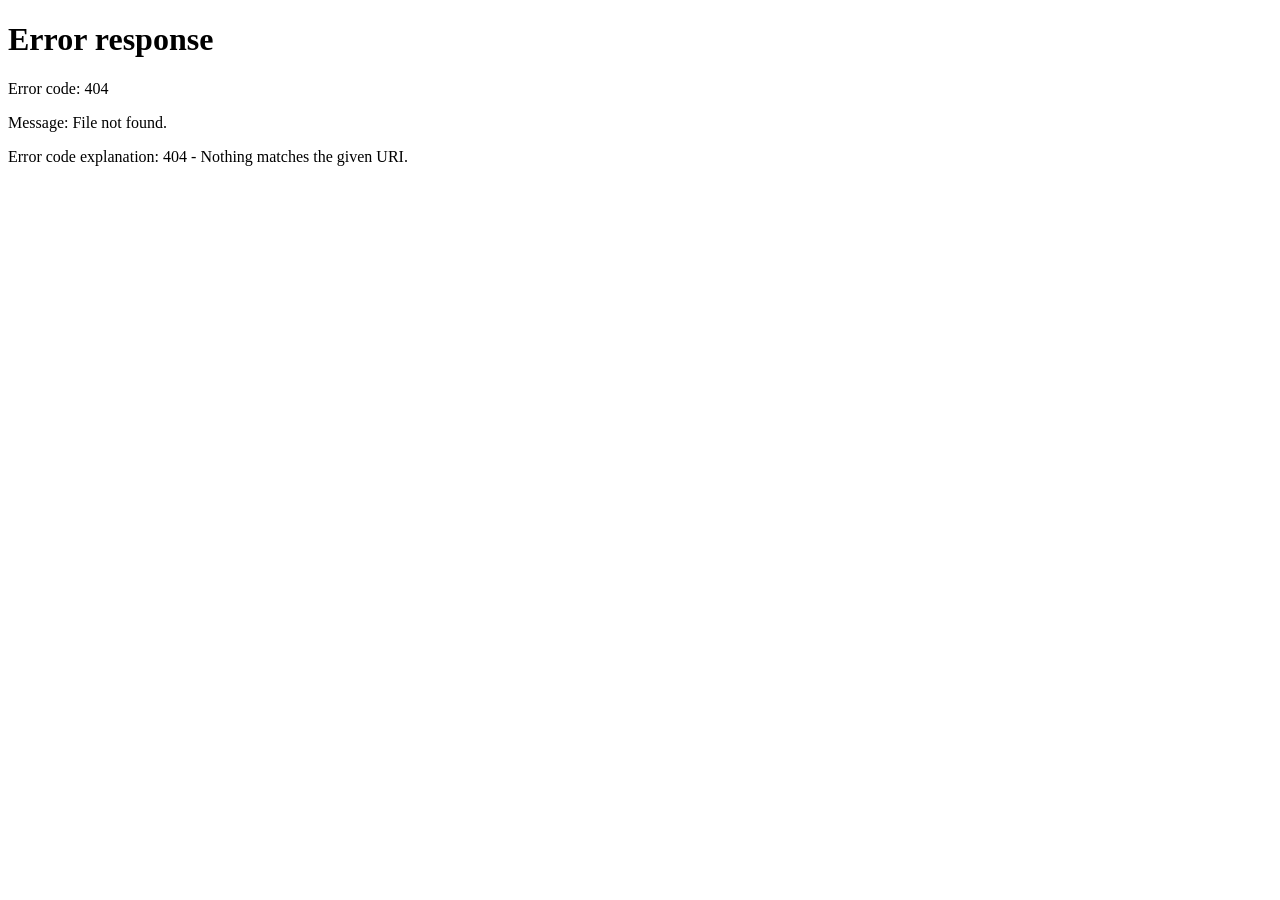
==== luyentap.html @ 11965179 "Create luyentap.html" ====
<!DOCTYPE html>
<html lang="en">
<head>
  <meta charset="UTF-8">
  <meta name="viewport" content="width=device-width, initial-scale=1.0">
  <title>Practice Quiz - VocabMaster</title>
  
  <!-- Google Fonts & Font Awesome Icons -->
  <link rel="preconnect" href="https://fonts.googleapis.com">
  <link rel="preconnect" href="https://fonts.gstatic.com" crossorigin>
  <link href="https://fonts.googleapis.com/css2?family=Plus+Jakarta+Sans:wght@400;500;600;700&display=swap" rel="stylesheet">
  <link rel="stylesheet" href="https://cdnjs.cloudflare.com/ajax/libs/font-awesome/6.4.0/css/all.min.css">

  <!-- Authentication & Session Check (Runs immediately before rendering) -->
  <script>
    (function checkAuth() {
      const SESSION_TIMEOUT_MS = 30 * 60 * 1000; // 30 minutes
      const sessionRaw = localStorage.getItem('userSession');

      if (!sessionRaw) {
        window.location.href = 'index.html';
        return;
      }

      try {
        const session = JSON.parse(sessionRaw);
        const isExpired = (Date.now() - session.loginTime) > SESSION_TIMEOUT_MS;

        if (!session.isLoggedIn || isExpired) {
          localStorage.removeItem('userSession');
          window.location.href = 'index.html';
        }
      } catch (e) {
        localStorage.removeItem('userSession');
        window.location.href = 'index.html';
      }
    })();
  </script>

  <style>
    /* ==========================================
       1. COLOR VARIABLES & GENERAL RESET
       ========================================== */
    :root {
      --primary-color: #C0392B;       /* Maple Red / Crimson */
      --primary-hover: #A93226;       /* Darker Crimson */
      --bg-light: #F9EBEA;            /* Soft Maple Light Red */
      --card-bg: #FFFFFF;
      --text-dark: #2C3E50;
      --text-muted: #7F8C8D;
      --correct-color: #27AE60;
      --correct-bg: #EAFAF1;
      --correct-border: #2ECC71;
      --wrong-color: #C0392B;
      --wrong-bg: #FDEDEC;
      --wrong-border: #E74C3C;
      --border-color: #EAEDED;
      --shadow-sm: 0 2px 8px rgba(0, 0, 0, 0.05);
      --shadow-md: 0 8px 24px rgba(192, 57, 43, 0.12);
      --transition: all 0.25s ease-in-out;
      --border-radius: 16px;
    }

    * {
      margin: 0;
      padding: 0;
      box-sizing: border-box;
      font-family: 'Plus Jakarta Sans', sans-serif;
    }

    body {
      background-color: var(--bg-light);
      color: var(--text-dark);
      min-height: 100vh;
      display: flex;
      flex-direction: column;
    }

    /* ==========================================
       2. NAVIGATION BAR
       ========================================== */
    .navbar {
      background-color: var(--card-bg);
      border-bottom: 2px solid var(--primary-color);
      box-shadow: var(--shadow-sm);
      position: sticky;
      top: 0;
      z-index: 1000;
      padding: 0 2rem;
    }

    .nav-container {
      max-width: 1200px;
      margin: 0 auto;
      height: 70px;
      display: flex;
      justify-content: space-between;
      align-items: center;
    }

    .brand-logo {
      display: flex;
      align-items: center;
      gap: 10px;
      font-size: 1.4rem;
      font-weight: 700;
      color: var(--primary-color);
      text-decoration: none;
    }

    .nav-links {
      display: flex;
      align-items: center;
      gap: 20px;
      list-style: none;
    }

    .nav-item a {
      text-decoration: none;
      color: var(--text-dark);
      font-weight: 600;
      font-size: 0.95rem;
      padding: 8px 14px;
      border-radius: 8px;
      transition: var(--transition);
      display: flex;
      align-items: center;
      gap: 8px;
    }

    .nav-item a:hover,
    .nav-item a.active {
      color: var(--primary-color);
      background-color: #FDEDEC;
    }

    .btn-logout {
      background-color: var(--primary-color);
      color: white !important;
      border: none;
      cursor: pointer;
    }

    .btn-logout:hover {
      background-color: var(--primary-hover) !important;
    }

    /* ==========================================
       3. MAIN CONTAINER & STATE VIEWS
       ========================================== */
    .main-container {
      max-width: 800px;
      margin: 30px auto;
      padding: 0 20px;
      width: 100%;
      flex: 1;
      display: flex;
      flex-direction: column;
      justify-content: center;
    }

    .view-card {
      background: var(--card-bg);
      border-radius: var(--border-radius);
      box-shadow: var(--shadow-md);
      padding: 30px 35px;
      border: 1px solid var(--border-color);
    }

    .hidden {
      display: none !important;
    }

    /* General Button Styling */
    .btn {
      padding: 12px 24px;
      border-radius: 10px;
      font-weight: 600;
      font-size: 0.95rem;
      border: none;
      cursor: pointer;
      display: inline-flex;
      align-items: center;
      justify-content: center;
      gap: 8px;
      transition: var(--transition);
      text-decoration: none;
    }

    .btn-primary {
      background-color: var(--primary-color);
      color: white;
      box-shadow: 0 4px 12px rgba(192, 57, 43, 0.25);
    }

    .btn-primary:hover {
      background-color: var(--primary-hover);
      transform: translateY(-2px);
    }

    .btn-secondary {
      background-color: #F2F4F4;
      color: var(--text-dark);
    }

    .btn-secondary:hover {
      background-color: #E5E7E9;
    }

    /* ==========================================
       4. EMPTY STATE VIEW
       ========================================== */
    .empty-state {
      text-align: center;
      padding: 40px 20px;
    }

    .empty-state i {
      font-size: 4rem;
      color: var(--primary-color);
      margin-bottom: 20px;
      opacity: 0.8;
    }

    .empty-state h2 {
      font-size: 1.6rem;
      margin-bottom: 12px;
      color: var(--text-dark);
    }

    .empty-state p {
      color: var(--text-muted);
      margin-bottom: 25px;
      font-size: 1rem;
      line-height: 1.5;
    }

    /* ==========================================
       5. QUIZ VIEW (PROGRESS & QUESTION CARD)
       ========================================== */
    .quiz-header {
      margin-bottom: 25px;
    }

    .stats-bar {
      display: flex;
      justify-content: space-between;
      align-items: center;
      font-weight: 700;
      font-size: 0.95rem;
      margin-bottom: 12px;
    }

    .progress-info {
      color: var(--text-dark);
    }

    .score-info {
      display: flex;
      gap: 15px;
    }

    .score-correct { color: var(--correct-color); }
    .score-wrong { color: var(--wrong-color); }

    .progress-container {
      width: 100%;
      height: 10px;
      background-color: #F2F4F4;
      border-radius: 20px;
      overflow: hidden;
    }

    .progress-bar {
      height: 100%;
      width: 0%;
      background-color: var(--primary-color);
      transition: width 0.3s ease;
      border-radius: 20px;
    }

    .question-card {
      text-align: center;
      padding: 25px 0 15px;
    }

    .word-label {
      font-size: 0.85rem;
      font-weight: 700;
      text-transform: uppercase;
      letter-spacing: 1px;
      color: var(--text-muted);
      margin-bottom: 8px;
    }

    .question-word {
      font-size: 2.4rem;
      font-weight: 700;
      color: var(--primary-color);
      margin-bottom: 30px;
      word-break: break-word;
    }

    /* Answers Grid */
    .answers-grid {
      display: grid;
      grid-template-columns: repeat(2, 1fr);
      gap: 15px;
      margin-bottom: 25px;
    }

    .answer-btn {
      padding: 16px 20px;
      background-color: #FAFAFA;
      border: 2px solid #E5E7E9;
      border-radius: 12px;
      font-size: 1rem;
      font-weight: 600;
      color: var(--text-dark);
      cursor: pointer;
      text-align: left;
      transition: var(--transition);
      display: flex;
      align-items: center;
      gap: 12px;
    }

    .answer-btn .prefix {
      display: inline-flex;
      align-items: center;
      justify-content: center;
      width: 28px;
      height: 28px;
      border-radius: 6px;
      background-color: #E5E7E9;
      font-size: 0.85rem;
      color: var(--text-dark);
      flex-shrink: 0;
    }

    .answer-btn:hover:not(:disabled) {
      border-color: var(--primary-color);
      background-color: #FDEDEC;
    }

    .answer-btn:hover:not(:disabled) .prefix {
      background-color: var(--primary-color);
      color: white;
    }

    /* Answer States */
    .answer-btn.correct {
      background-color: var(--correct-bg) !important;
      border-color: var(--correct-border) !important;
      color: var(--correct-color) !important;
    }

    .answer-btn.correct .prefix {
      background-color: var(--correct-color) !important;
      color: white !important;
    }

    .answer-btn.wrong {
      background-color: var(--wrong-bg) !important;
      border-color: var(--wrong-border) !important;
      color: var(--wrong-color) !important;
    }

    .answer-btn.wrong .prefix {
      background-color: var(--wrong-color) !important;
      color: white !important;
    }

    /* Feedback Banner & Footer */
    .quiz-footer {
      display: flex;
      justify-content: space-between;
      align-items: center;
      min-height: 50px;
      border-top: 1px solid var(--border-color);
      padding-top: 20px;
    }

    .feedback-msg {
      font-weight: 600;
      font-size: 0.95rem;
      display: flex;
      align-items: center;
      gap: 8px;
    }

    .feedback-msg.correct-text { color: var(--correct-color); }
    .feedback-msg.wrong-text { color: var(--wrong-color); }

    /* ==========================================
       6. RESULT VIEW
       ========================================== */
    .result-view {
      text-align: center;
    }

    .result-header {
      margin-bottom: 30px;
    }

    .result-header i {
      font-size: 3.5rem;
      color: var(--primary-color);
      margin-bottom: 12px;
    }

    .result-header h2 {
      font-size: 1.8rem;
      color: var(--text-dark);
      margin-bottom: 6px;
    }

    /* Stats Grid */
    .result-stats-grid {
      display: grid;
      grid-template-columns: repeat(3, 1fr);
      gap: 15px;
      margin-bottom: 30px;
    }

    .stat-card {
      background-color: #FAFAFA;
      border: 1px solid var(--border-color);
      padding: 18px 10px;
      border-radius: 12px;
    }

    .stat-card .value {
      font-size: 1.8rem;
      font-weight: 700;
      margin-bottom: 4px;
    }

    .stat-card .label {
      font-size: 0.8rem;
      color: var(--text-muted);
      text-transform: uppercase;
      font-weight: 600;
    }

    .stat-accuracy { color: var(--primary-color); }
    .stat-correct { color: var(--correct-color); }
    .stat-wrong { color: var(--wrong-color); }

    /* Review List */
    .review-section {
      text-align: left;
      margin-bottom: 30px;
    }

    .review-section h3 {
      font-size: 1.1rem;
      margin-bottom: 15px;
      color: var(--text-dark);
      display: flex;
      align-items: center;
      gap: 8px;
    }

    .review-list {
      list-style: none;
      max-height: 220px;
      overflow-y: auto;
      border: 1px solid var(--border-color);
      border-radius: 10px;
    }

    .review-item {
      padding: 12px 16px;
      border-bottom: 1px solid var(--border-color);
      display: flex;
      justify-content: space-between;
      align-items: center;
      font-size: 0.95rem;
    }

    .review-item:last-child {
      border-bottom: none;
    }

    .review-item .word {
      font-weight: 700;
      color: var(--primary-color);
    }

    .review-item .meaning {
      color: var(--text-muted);
    }

    .result-actions {
      display: flex;
      gap: 15px;
      justify-content: center;
    }

    .result-actions .btn {
      flex: 1;
    }

    /* ==========================================
       7. FOOTER & RESPONSIVE
       ========================================== */
    .footer {
      text-align: center;
      padding: 20px;
      color: var(--text-muted);
      font-size: 0.85rem;
      margin-top: auto;
    }

    @media (max-width: 600px) {
      .navbar { padding: 0 1rem; }
      .nav-links span { display: none; }
      .view-card { padding: 25px 20px; }
      .answers-grid { grid-template-columns: 1fr; }
      .result-stats-grid { grid-template-columns: 1fr; }
      .result-actions { flex-direction: column; }
    }
  </style>
</head>
<body>

  <!-- NAVIGATION BAR -->
  <nav class="navbar">
    <div class="nav-container">
      <a href="trangchu.html" class="brand-logo">
        <i class="fa-solid fa-graduation-cap"></i> VocabMaster
      </a>
      <ul class="nav-links">
        <li class="nav-item">
          <a href="trangchu.html"><i class="fa-solid fa-house"></i> <span>Home</span></a>
        </li>
        <li class="nav-item">
          <a href="tuvung.html"><i class="fa-solid fa-book"></i> <span>Vocabulary</span></a>
        </li>
        <li class="nav-item">
          <a href="luyentap.html" class="active"><i class="fa-solid fa-dumbbell"></i> <span>Practice</span></a>
        </li>
        <li class="nav-item">
          <a href="#" onclick="logout()" class="btn-logout"><i class="fa-solid fa-right-from-bracket"></i> <span>Logout</span></a>
        </li>
      </ul>
    </div>
  </nav>

  <!-- MAIN CONTAINER -->
  <main class="main-container">

    <!-- VIEW 1: EMPTY STATE -->
    <div id="view-empty" class="view-card empty-state hidden">
      <i class="fa-solid fa-folder-open"></i>
      <h2>No Vocabulary Selected</h2>
      <p>No vocabulary selected for practice. Please return to the Vocabulary page and select words to practice.</p>
      <a href="tuvung.html" class="btn btn-primary">
        <i class="fa-solid fa-arrow-left"></i> Go to Vocabulary Page
      </a>
    </div>

    <!-- VIEW 2: QUIZ INTERFACE -->
    <div id="view-quiz" class="view-card hidden">
      <div class="quiz-header">
        <div class="stats-bar">
          <span class="progress-info">
            Question <span id="current-q-num">1</span>/<span id="total-q-num">10</span>
          </span>
          <div class="score-info">
            <span class="score-correct"><i class="fa-solid fa-circle-check"></i> Correct: <span id="score-correct-count">0</span></span>
            <span class="score-wrong"><i class="fa-solid fa-circle-xmark"></i> Wrong: <span id="score-wrong-count">0</span></span>
          </div>
        </div>
        <div class="progress-container">
          <div id="quiz-progress-bar" class="progress-bar"></div>
        </div>
      </div>

      <div class="question-card">
        <div class="word-label">Translate this word</div>
        <div id="question-word" class="question-word">Loading...</div>

        <div id="answers-container" class="answers-grid">
          <!-- Answer buttons injected dynamically by JS -->
        </div>
      </div>

      <div class="quiz-footer">
        <div id="feedback-msg" class="feedback-msg"></div>
        <button id="btn-next" class="btn btn-primary hidden" onclick="nextQuestion()">
          Continue <i class="fa-solid fa-arrow-right"></i>
        </button>
      </div>
    </div>

    <!-- VIEW 3: QUIZ RESULT -->
    <div id="view-result" class="view-card result-view hidden">
      <div class="result-header">
        <i class="fa-solid fa-trophy"></i>
        <h2>Practice Completed!</h2>
        <p style="color: var(--text-muted);">Great job on completing your vocabulary session.</p>
      </div>

      <div class="result-stats-grid">
        <div class="stat-card">
          <div id="res-accuracy" class="value stat-accuracy">0%</div>
          <div class="label">Accuracy</div>
        </div>
        <div class="stat-card">
          <div id="res-correct" class="value stat-correct">0</div>
          <div class="label">Correct</div>
        </div>
        <div class="stat-card">
          <div id="res-wrong" class="value stat-wrong">0</div>
          <div class="label">Incorrect</div>
        </div>
      </div>

      <!-- Incorrect Words Review Section -->
      <div id="review-section" class="review-section hidden">
        <h3><i class="fa-solid fa-circle-exclamation" style="color: var(--primary-color);"></i> Words to Review</h3>
        <ul id="review-list" class="review-list">
          <!-- Injected dynamically -->
        </ul>
      </div>

      <div class="result-actions">
        <button class="btn btn-secondary" onclick="restartQuiz()">
          <i class="fa-solid fa-rotate-right"></i> Retry This Set
        </button>
        <a href="tuvung.html" class="btn btn-primary">
          <i class="fa-solid fa-list-check"></i> Select Other Words
        </a>
      </div>
    </div>

  </main>

  <!-- FOOTER -->
  <footer class="footer">
    &copy; 2026 VocabMaster, T.T
  </footer>

  <!-- ==========================================
     8. JAVASCRIPT LOGIC & QUIZ ENGINE
     ========================================== -->
  <script>
    // --- FALLBACK DISTRACTOR BANK (Guarantees 4 options if user selects < 4 words) ---
    const FALLBACK_DISTRACTORS = [
      "Thành công", "Kiên trì", "Khám phá", "Cơ hội", "Sáng tạo", 
      "Phát triển", "Thách thức", "Mục tiêu", "Động lực", "Thói quen", 
      "Tập trung", "Thành tựu", "Cải thiện", "Tri thức", "Kinh nghiệm"
    ];

    // State Variables
    let practiceWords = [];
    let currentQuestionIndex = 0;
    let correctCount = 0;
    let wrongCount = 0;
    let wrongWordsList = [];
    let isAnswered = false;
    let isInternalNavigation = false;

    // DOM Elements
    const viewEmpty = document.getElementById('view-empty');
    const viewQuiz = document.getElementById('view-quiz');
    const viewResult = document.getElementById('view-result');

    document.addEventListener('DOMContentLoaded', () => {
      initQuiz();
    });

    /**
     * Initialize Quiz: Load data from sessionStorage and setup view
     */
    function initQuiz() {
      const storedData = sessionStorage.getItem('practice_words');

      if (!storedData) {
        showView(viewEmpty);
        return;
      }

      try {
        practiceWords = JSON.parse(storedData);
        if (!Array.isArray(practiceWords) || practiceWords.length === 0) {
          showView(viewEmpty);
          return;
        }

        // Shuffle question sequence at start
        shuffleArray(practiceWords);
        
        // Reset Quiz metrics
        currentQuestionIndex = 0;
        correctCount = 0;
        wrongCount = 0;
        wrongWordsList = [];

        showView(viewQuiz);
        loadQuestion();
      } catch (e) {
        console.error("Error parsing practice words:", e);
        showView(viewEmpty);
      }
    }

    /**
     * Helper to toggle views cleanly
     */
    function showView(targetView) {
      viewEmpty.classList.add('hidden');
      viewQuiz.classList.add('hidden');
      viewResult.classList.add('hidden');

      targetView.classList.remove('hidden');
    }

    /**
     * Render current question card and generate 4 multiple-choice options
     */
    function loadQuestion() {
      isAnswered = false;
      document.getElementById('feedback-msg').innerHTML = '';
      document.getElementById('feedback-msg').className = 'feedback-msg';
      document.getElementById('btn-next').classList.add('hidden');

      const currentItem = practiceWords[currentQuestionIndex];

      // Update UI Progress Info
      const total = practiceWords.length;
      document.getElementById('current-q-num').textContent = currentQuestionIndex + 1;
      document.getElementById('total-q-num').textContent = total;
      document.getElementById('score-correct-count').textContent = correctCount;
      document.getElementById('score-wrong-count').textContent = wrongCount;

      const progressPercent = ((currentQuestionIndex) / total) * 100;
      document.getElementById('quiz-progress-bar').style.width = `${progressPercent}%`;

      // Set target word
      document.getElementById('question-word').textContent = currentItem.word;

      // --- DISTRACTOR GENERATION ALGORITHM ---
      // 1. Correct meaning
      const options = [currentItem.meaning];

      // 2. Collect other meanings from current practice dataset
      const otherMeaningsInSet = practiceWords
        .filter(item => item.meaning !== currentItem.meaning)
        .map(item => item.meaning);
      
      shuffleArray(otherMeaningsInSet);

      // Add options from current set
      for (let m of otherMeaningsInSet) {
        if (options.length < 4 && !options.includes(m)) {
          options.push(m);
        }
      }

      // 3. If options < 4, top up from FALLBACK_DISTRACTORS
      if (options.length < 4) {
        const fallbacksCopy = [...FALLBACK_DISTRACTORS];
        shuffleArray(fallbacksCopy);

        for (let f of fallbacksCopy) {
          if (options.length < 4 && !options.includes(f)) {
            options.push(f);
          }
        }
      }

      // 4. Shuffle final 4 options
      shuffleArray(options);

      // Render Answer Buttons
      const answersContainer = document.getElementById('answers-container');
      answersContainer.innerHTML = '';

      const prefixes = ['A', 'B', 'C', 'D'];
      options.forEach((optText, idx) => {
        const btn = document.createElement('button');
        btn.className = 'answer-btn';
        btn.innerHTML = `<span class="prefix">${prefixes[idx]}</span> <span class="opt-text">${escapeHtml(optText)}</span>`;
        btn.onclick = () => handleAnswerSelect(btn, optText, currentItem.meaning, currentItem);
        answersContainer.appendChild(btn);
      });
    }

    /**
     * Answer Selection & Evaluation Handler
     */
    function handleAnswerSelect(selectedBtn, selectedText, correctMeaning, currentItem) {
      if (isAnswered) return; // Prevent multiple clicks
      isAnswered = true;

      const allBtns = document.querySelectorAll('.answer-btn');
      const feedbackMsg = document.getElementById('feedback-msg');

      // Disable all options
      allBtns.forEach(btn => btn.disabled = true);

      if (selectedText === correctMeaning) {
        // CORRECT ANSWER
        correctCount++;
        selectedBtn.classList.add('correct');
        feedbackMsg.className = 'feedback-msg correct-text';
        feedbackMsg.innerHTML = `<i class="fa-solid fa-circle-check"></i> Excellent! That is correct.`;
      } else {
        // INCORRECT ANSWER
        wrongCount++;
        selectedBtn.classList.add('wrong');
        
        // Track for review
        wrongWordsList.push(currentItem);

        // Highlight correct option
        allBtns.forEach(btn => {
          const textSpan = btn.querySelector('.opt-text');
          if (textSpan && textSpan.textContent.trim() === correctMeaning) {
            btn.classList.add('correct');
          }
        });

        feedbackMsg.className = 'feedback-msg wrong-text';
        feedbackMsg.innerHTML = `<i class="fa-solid fa-circle-xmark"></i> Incorrect! Correct answer: <strong>${escapeHtml(correctMeaning)}</strong>`;
      }

      // Update counters & progress
      document.getElementById('score-correct-count').textContent = correctCount;
      document.getElementById('score-wrong-count').textContent = wrongCount;

      // Show Continue Button
      document.getElementById('btn-next').classList.remove('hidden');
    }

    /**
     * Advance to next question or complete quiz
     */
    function nextQuestion() {
      currentQuestionIndex++;
      if (currentQuestionIndex < practiceWords.length) {
        loadQuestion();
      } else {
        showResults();
      }
    }

    /**
     * Calculate final statistics and render Results View
     */
    function showResults() {
      // Set progress bar to 100%
      document.getElementById('quiz-progress-bar').style.width = '100%';

      const total = practiceWords.length;
      const accuracy = total > 0 ? Math.round((correctCount / total) * 100) : 0;

      document.getElementById('res-accuracy').textContent = `${accuracy}%`;
      document.getElementById('res-correct').textContent = correctCount;
      document.getElementById('res-wrong').textContent = wrongCount;

      // Populate Incorrect Words Review List
      const reviewSection = document.getElementById('review-section');
      const reviewList = document.getElementById('review-list');
      reviewList.innerHTML = '';

      if (wrongWordsList.length > 0) {
        wrongWordsList.forEach(item => {
          const li = document.createElement('li');
          li.className = 'review-item';
          li.innerHTML = `
            <span class="word">${escapeHtml(item.word)}</span>
            <span class="meaning">${escapeHtml(item.meaning)}</span>
          `;
          reviewList.appendChild(li);
        });
        reviewSection.classList.remove('hidden');
      } else {
        reviewSection.classList.add('hidden');
      }

      showView(viewResult);
    }

    /**
     * Restart current quiz set
     */
    function restartQuiz() {
      shuffleArray(practiceWords);
      currentQuestionIndex = 0;
      correctCount = 0;
      wrongCount = 0;
      wrongWordsList = [];

      showView(viewQuiz);
      loadQuestion();
    }

    /**
     * Utility: Fisher-Yates Array Shuffle Algorithm
     */
    function shuffleArray(array) {
      for (let i = array.length - 1; i > 0; i--) {
        const j = Math.floor(Math.random() * (i + 1));
        [array[i], array[j]] = [array[j], array[i]];
      }
    }

    /**
     * Utility: Escape HTML characters
     */
    function escapeHtml(text) {
      return text
        .replace(/&/g, "&amp;")
        .replace(/</g, "&lt;")
        .replace(/>/g, "&gt;")
        .replace(/"/g, "&quot;")
        .replace(/'/g, "&#039;");
    }

    /**
     * Logout Handler
     */
    function logout() {
      isInternalNavigation = true;
      localStorage.removeItem('userSession');
      sessionStorage.clear();
      window.location.href = 'index.html';
    }

    /**
     * Intercept internal link clicks to protect session data during internal navigation
     */
    document.addEventListener('click', (e) => {
      const anchor = e.target.closest('a');
      if (anchor && anchor.getAttribute('href') && !anchor.getAttribute('href').startsWith('#')) {
        isInternalNavigation = true;
      }
    });

    /**
     * SESSION CLEANUP: Clear practice temporary data if browser tab/app is closed
     */
    window.addEventListener('beforeunload', () => {
      if (!isInternalNavigation) {
        sessionStorage.removeItem('practice_words');
      }
    });
  </script>
</body>
</html>
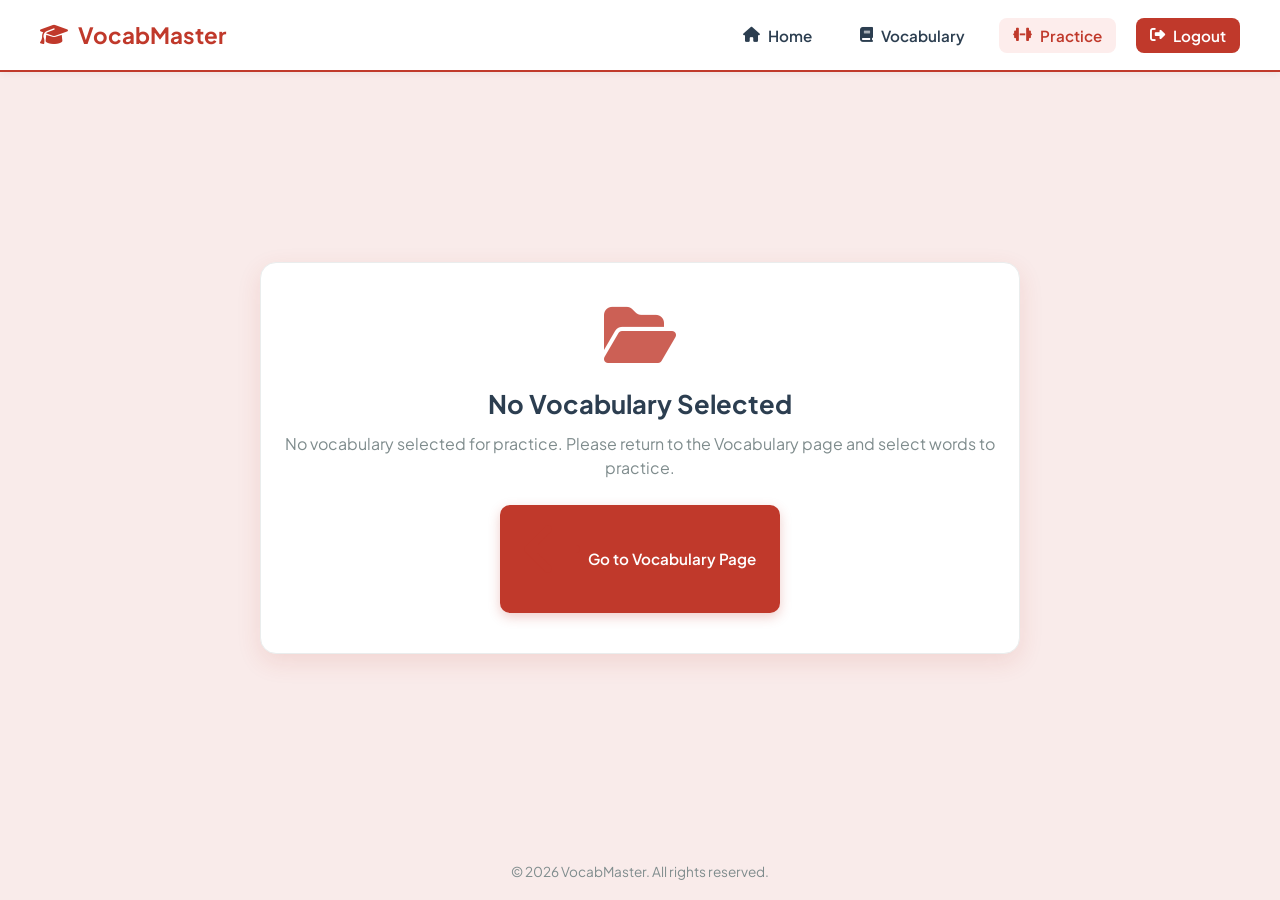
==== commit f34f4a57: "Update luyentap.html" ====
--- a/luyentap.html
+++ b/luyentap.html
@@ -10,32 +10,6 @@
   <link rel="preconnect" href="https://fonts.gstatic.com" crossorigin>
   <link href="https://fonts.googleapis.com/css2?family=Plus+Jakarta+Sans:wght@400;500;600;700&display=swap" rel="stylesheet">
   <link rel="stylesheet" href="https://cdnjs.cloudflare.com/ajax/libs/font-awesome/6.4.0/css/all.min.css">
-
-  <!-- Authentication & Session Check (Runs immediately before rendering) -->
-  <script>
-    (function checkAuth() {
-      const SESSION_TIMEOUT_MS = 30 * 60 * 1000; // 30 minutes
-      const sessionRaw = localStorage.getItem('userSession');
-
-      if (!sessionRaw) {
-        window.location.href = 'index.html';
-        return;
-      }
-
-      try {
-        const session = JSON.parse(sessionRaw);
-        const isExpired = (Date.now() - session.loginTime) > SESSION_TIMEOUT_MS;
-
-        if (!session.isLoggedIn || isExpired) {
-          localStorage.removeItem('userSession');
-          window.location.href = 'index.html';
-        }
-      } catch (e) {
-        localStorage.removeItem('userSession');
-        window.location.href = 'index.html';
-      }
-    })();
-  </script>
 
   <style>
     /* ==========================================
@@ -640,7 +614,7 @@
 
   <!-- FOOTER -->
   <footer class="footer">
-    &copy; 2026 VocabMaster, T.T
+    &copy; 2026 VocabMaster. All rights reserved.
   </footer>
 
   <!-- ==========================================
@@ -661,7 +635,6 @@
     let wrongCount = 0;
     let wrongWordsList = [];
     let isAnswered = false;
-    let isInternalNavigation = false;
 
     // DOM Elements
     const viewEmpty = document.getElementById('view-empty');
@@ -925,30 +898,10 @@
      * Logout Handler
      */
     function logout() {
-      isInternalNavigation = true;
       localStorage.removeItem('userSession');
       sessionStorage.clear();
       window.location.href = 'index.html';
     }
-
-    /**
-     * Intercept internal link clicks to protect session data during internal navigation
-     */
-    document.addEventListener('click', (e) => {
-      const anchor = e.target.closest('a');
-      if (anchor && anchor.getAttribute('href') && !anchor.getAttribute('href').startsWith('#')) {
-        isInternalNavigation = true;
-      }
-    });
-
-    /**
-     * SESSION CLEANUP: Clear practice temporary data if browser tab/app is closed
-     */
-    window.addEventListener('beforeunload', () => {
-      if (!isInternalNavigation) {
-        sessionStorage.removeItem('practice_words');
-      }
-    });
   </script>
 </body>
 </html>
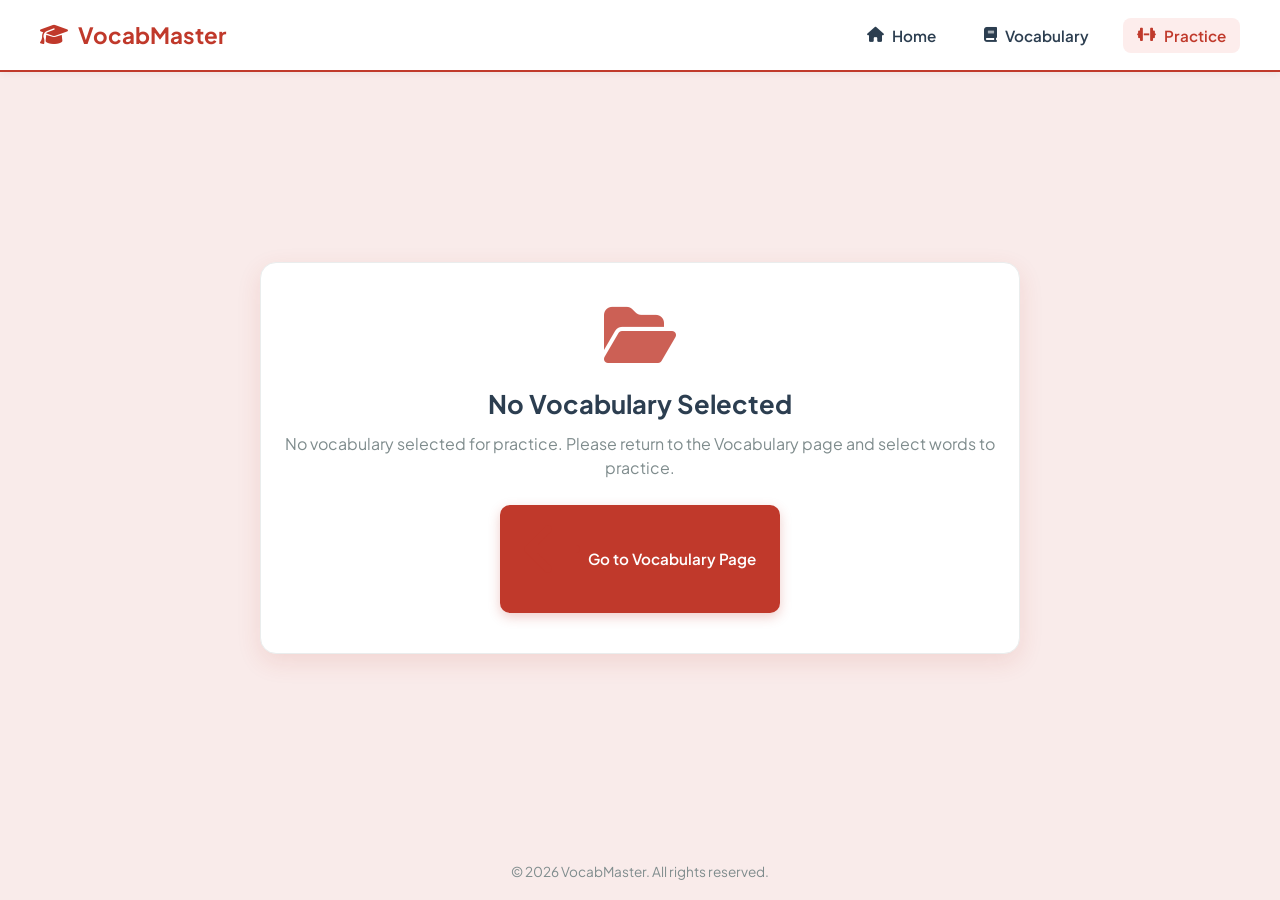
==== commit 37490bba: "Update luyentap.html" ====
--- a/luyentap.html
+++ b/luyentap.html
@@ -16,9 +16,9 @@
        1. COLOR VARIABLES & GENERAL RESET
        ========================================== */
     :root {
-      --primary-color: #C0392B;       /* Maple Red / Crimson */
-      --primary-hover: #A93226;       /* Darker Crimson */
-      --bg-light: #F9EBEA;            /* Soft Maple Light Red */
+      --primary-color: #C0392B;       /* Crimson */
+      --primary-hover: #A93226;
+      --bg-light: #F9EBEA;
       --card-bg: #FFFFFF;
       --text-dark: #2C3E50;
       --text-muted: #7F8C8D;
@@ -108,17 +108,6 @@
       background-color: #FDEDEC;
     }
 
-    .btn-logout {
-      background-color: var(--primary-color);
-      color: white !important;
-      border: none;
-      cursor: pointer;
-    }
-
-    .btn-logout:hover {
-      background-color: var(--primary-hover) !important;
-    }
-
     /* ==========================================
        3. MAIN CONTAINER & STATE VIEWS
        ========================================== */
@@ -145,7 +134,6 @@
       display: none !important;
     }
 
-    /* General Button Styling */
     .btn {
       padding: 12px 24px;
       border-radius: 10px;
@@ -210,7 +198,7 @@
     }
 
     /* ==========================================
-       5. QUIZ VIEW (PROGRESS & QUESTION CARD)
+       5. QUIZ VIEW
        ========================================== */
     .quiz-header {
       margin-bottom: 25px;
@@ -223,10 +211,6 @@
       font-weight: 700;
       font-size: 0.95rem;
       margin-bottom: 12px;
-    }
-
-    .progress-info {
-      color: var(--text-dark);
     }
 
     .score-info {
@@ -275,7 +259,6 @@
       word-break: break-word;
     }
 
-    /* Answers Grid */
     .answers-grid {
       display: grid;
       grid-template-columns: repeat(2, 1fr);
@@ -317,12 +300,6 @@
       background-color: #FDEDEC;
     }
 
-    .answer-btn:hover:not(:disabled) .prefix {
-      background-color: var(--primary-color);
-      color: white;
-    }
-
-    /* Answer States */
     .answer-btn.correct {
       background-color: var(--correct-bg) !important;
       border-color: var(--correct-border) !important;
@@ -345,7 +322,6 @@
       color: white !important;
     }
 
-    /* Feedback Banner & Footer */
     .quiz-footer {
       display: flex;
       justify-content: space-between;
@@ -369,27 +345,11 @@
     /* ==========================================
        6. RESULT VIEW
        ========================================== */
-    .result-view {
-      text-align: center;
-    }
-
-    .result-header {
-      margin-bottom: 30px;
-    }
-
-    .result-header i {
-      font-size: 3.5rem;
-      color: var(--primary-color);
-      margin-bottom: 12px;
-    }
-
-    .result-header h2 {
-      font-size: 1.8rem;
-      color: var(--text-dark);
-      margin-bottom: 6px;
-    }
-
-    /* Stats Grid */
+    .result-view { text-align: center; }
+    .result-header { margin-bottom: 30px; }
+    .result-header i { font-size: 3.5rem; color: var(--primary-color); margin-bottom: 12px; }
+    .result-header h2 { font-size: 1.8rem; color: var(--text-dark); margin-bottom: 6px; }
+
     .result-stats-grid {
       display: grid;
       grid-template-columns: repeat(3, 1fr);
@@ -404,37 +364,15 @@
       border-radius: 12px;
     }
 
-    .stat-card .value {
-      font-size: 1.8rem;
-      font-weight: 700;
-      margin-bottom: 4px;
-    }
-
-    .stat-card .label {
-      font-size: 0.8rem;
-      color: var(--text-muted);
-      text-transform: uppercase;
-      font-weight: 600;
-    }
+    .stat-card .value { font-size: 1.8rem; font-weight: 700; margin-bottom: 4px; }
+    .stat-card .label { font-size: 0.8rem; color: var(--text-muted); text-transform: uppercase; font-weight: 600; }
 
     .stat-accuracy { color: var(--primary-color); }
     .stat-correct { color: var(--correct-color); }
     .stat-wrong { color: var(--wrong-color); }
 
-    /* Review List */
-    .review-section {
-      text-align: left;
-      margin-bottom: 30px;
-    }
-
-    .review-section h3 {
-      font-size: 1.1rem;
-      margin-bottom: 15px;
-      color: var(--text-dark);
-      display: flex;
-      align-items: center;
-      gap: 8px;
-    }
+    .review-section { text-align: left; margin-bottom: 30px; }
+    .review-section h3 { font-size: 1.1rem; margin-bottom: 15px; color: var(--text-dark); display: flex; align-items: center; gap: 8px; }
 
     .review-list {
       list-style: none;
@@ -453,32 +391,13 @@
       font-size: 0.95rem;
     }
 
-    .review-item:last-child {
-      border-bottom: none;
-    }
-
-    .review-item .word {
-      font-weight: 700;
-      color: var(--primary-color);
-    }
-
-    .review-item .meaning {
-      color: var(--text-muted);
-    }
-
-    .result-actions {
-      display: flex;
-      gap: 15px;
-      justify-content: center;
-    }
-
-    .result-actions .btn {
-      flex: 1;
-    }
-
-    /* ==========================================
-       7. FOOTER & RESPONSIVE
-       ========================================== */
+    .review-item:last-child { border-bottom: none; }
+    .review-item .word { font-weight: 700; color: var(--primary-color); }
+    .review-item .meaning { color: var(--text-muted); }
+
+    .result-actions { display: flex; gap: 15px; justify-content: center; }
+    .result-actions .btn { flex: 1; }
+
     .footer {
       text-align: center;
       padding: 20px;
@@ -515,9 +434,6 @@
         <li class="nav-item">
           <a href="luyentap.html" class="active"><i class="fa-solid fa-dumbbell"></i> <span>Practice</span></a>
         </li>
-        <li class="nav-item">
-          <a href="#" onclick="logout()" class="btn-logout"><i class="fa-solid fa-right-from-bracket"></i> <span>Logout</span></a>
-        </li>
       </ul>
     </div>
   </nav>
@@ -592,12 +508,9 @@
         </div>
       </div>
 
-      <!-- Incorrect Words Review Section -->
       <div id="review-section" class="review-section hidden">
         <h3><i class="fa-solid fa-circle-exclamation" style="color: var(--primary-color);"></i> Words to Review</h3>
-        <ul id="review-list" class="review-list">
-          <!-- Injected dynamically -->
-        </ul>
+        <ul id="review-list" class="review-list"></ul>
       </div>
 
       <div class="result-actions">
@@ -612,23 +525,17 @@
 
   </main>
 
-  <!-- FOOTER -->
   <footer class="footer">
     &copy; 2026 VocabMaster. All rights reserved.
   </footer>
 
-  <!-- ==========================================
-     8. JAVASCRIPT LOGIC & QUIZ ENGINE
-     ========================================== -->
   <script>
-    // --- FALLBACK DISTRACTOR BANK (Guarantees 4 options if user selects < 4 words) ---
     const FALLBACK_DISTRACTORS = [
       "Thành công", "Kiên trì", "Khám phá", "Cơ hội", "Sáng tạo", 
       "Phát triển", "Thách thức", "Mục tiêu", "Động lực", "Thói quen", 
       "Tập trung", "Thành tựu", "Cải thiện", "Tri thức", "Kinh nghiệm"
     ];
 
-    // State Variables
     let practiceWords = [];
     let currentQuestionIndex = 0;
     let correctCount = 0;
@@ -636,7 +543,6 @@
     let wrongWordsList = [];
     let isAnswered = false;
 
-    // DOM Elements
     const viewEmpty = document.getElementById('view-empty');
     const viewQuiz = document.getElementById('view-quiz');
     const viewResult = document.getElementById('view-result');
@@ -645,9 +551,6 @@
       initQuiz();
     });
 
-    /**
-     * Initialize Quiz: Load data from sessionStorage and setup view
-     */
     function initQuiz() {
       const storedData = sessionStorage.getItem('practice_words');
 
@@ -663,10 +566,8 @@
           return;
         }
 
-        // Shuffle question sequence at start
         shuffleArray(practiceWords);
         
-        // Reset Quiz metrics
         currentQuestionIndex = 0;
         correctCount = 0;
         wrongCount = 0;
@@ -680,9 +581,6 @@
       }
     }
 
-    /**
-     * Helper to toggle views cleanly
-     */
     function showView(targetView) {
       viewEmpty.classList.add('hidden');
       viewQuiz.classList.add('hidden');
@@ -691,9 +589,6 @@
       targetView.classList.remove('hidden');
     }
 
-    /**
-     * Render current question card and generate 4 multiple-choice options
-     */
     function loadQuestion() {
       isAnswered = false;
       document.getElementById('feedback-msg').innerHTML = '';
@@ -702,7 +597,6 @@
 
       const currentItem = practiceWords[currentQuestionIndex];
 
-      // Update UI Progress Info
       const total = practiceWords.length;
       document.getElementById('current-q-num').textContent = currentQuestionIndex + 1;
       document.getElementById('total-q-num').textContent = total;
@@ -712,28 +606,22 @@
       const progressPercent = ((currentQuestionIndex) / total) * 100;
       document.getElementById('quiz-progress-bar').style.width = `${progressPercent}%`;
 
-      // Set target word
       document.getElementById('question-word').textContent = currentItem.word;
 
-      // --- DISTRACTOR GENERATION ALGORITHM ---
-      // 1. Correct meaning
       const options = [currentItem.meaning];
 
-      // 2. Collect other meanings from current practice dataset
       const otherMeaningsInSet = practiceWords
         .filter(item => item.meaning !== currentItem.meaning)
         .map(item => item.meaning);
       
       shuffleArray(otherMeaningsInSet);
 
-      // Add options from current set
       for (let m of otherMeaningsInSet) {
         if (options.length < 4 && !options.includes(m)) {
           options.push(m);
         }
       }
 
-      // 3. If options < 4, top up from FALLBACK_DISTRACTORS
       if (options.length < 4) {
         const fallbacksCopy = [...FALLBACK_DISTRACTORS];
         shuffleArray(fallbacksCopy);
@@ -745,10 +633,8 @@
         }
       }
 
-      // 4. Shuffle final 4 options
       shuffleArray(options);
 
-      // Render Answer Buttons
       const answersContainer = document.getElementById('answers-container');
       answersContainer.innerHTML = '';
 
@@ -762,34 +648,26 @@
       });
     }
 
-    /**
-     * Answer Selection & Evaluation Handler
-     */
     function handleAnswerSelect(selectedBtn, selectedText, correctMeaning, currentItem) {
-      if (isAnswered) return; // Prevent multiple clicks
+      if (isAnswered) return;
       isAnswered = true;
 
       const allBtns = document.querySelectorAll('.answer-btn');
       const feedbackMsg = document.getElementById('feedback-msg');
 
-      // Disable all options
       allBtns.forEach(btn => btn.disabled = true);
 
       if (selectedText === correctMeaning) {
-        // CORRECT ANSWER
         correctCount++;
         selectedBtn.classList.add('correct');
         feedbackMsg.className = 'feedback-msg correct-text';
         feedbackMsg.innerHTML = `<i class="fa-solid fa-circle-check"></i> Excellent! That is correct.`;
       } else {
-        // INCORRECT ANSWER
         wrongCount++;
         selectedBtn.classList.add('wrong');
         
-        // Track for review
         wrongWordsList.push(currentItem);
 
-        // Highlight correct option
         allBtns.forEach(btn => {
           const textSpan = btn.querySelector('.opt-text');
           if (textSpan && textSpan.textContent.trim() === correctMeaning) {
@@ -801,17 +679,12 @@
         feedbackMsg.innerHTML = `<i class="fa-solid fa-circle-xmark"></i> Incorrect! Correct answer: <strong>${escapeHtml(correctMeaning)}</strong>`;
       }
 
-      // Update counters & progress
       document.getElementById('score-correct-count').textContent = correctCount;
       document.getElementById('score-wrong-count').textContent = wrongCount;
 
-      // Show Continue Button
       document.getElementById('btn-next').classList.remove('hidden');
     }
 
-    /**
-     * Advance to next question or complete quiz
-     */
     function nextQuestion() {
       currentQuestionIndex++;
       if (currentQuestionIndex < practiceWords.length) {
@@ -821,11 +694,7 @@
       }
     }
 
-    /**
-     * Calculate final statistics and render Results View
-     */
     function showResults() {
-      // Set progress bar to 100%
       document.getElementById('quiz-progress-bar').style.width = '100%';
 
       const total = practiceWords.length;
@@ -835,7 +704,6 @@
       document.getElementById('res-correct').textContent = correctCount;
       document.getElementById('res-wrong').textContent = wrongCount;
 
-      // Populate Incorrect Words Review List
       const reviewSection = document.getElementById('review-section');
       const reviewList = document.getElementById('review-list');
       reviewList.innerHTML = '';
@@ -858,9 +726,6 @@
       showView(viewResult);
     }
 
-    /**
-     * Restart current quiz set
-     */
     function restartQuiz() {
       shuffleArray(practiceWords);
       currentQuestionIndex = 0;
@@ -872,9 +737,6 @@
       loadQuestion();
     }
 
-    /**
-     * Utility: Fisher-Yates Array Shuffle Algorithm
-     */
     function shuffleArray(array) {
       for (let i = array.length - 1; i > 0; i--) {
         const j = Math.floor(Math.random() * (i + 1));
@@ -882,9 +744,6 @@
       }
     }
 
-    /**
-     * Utility: Escape HTML characters
-     */
     function escapeHtml(text) {
       return text
         .replace(/&/g, "&amp;")
@@ -893,15 +752,6 @@
         .replace(/"/g, "&quot;")
         .replace(/'/g, "&#039;");
     }
-
-    /**
-     * Logout Handler
-     */
-    function logout() {
-      localStorage.removeItem('userSession');
-      sessionStorage.clear();
-      window.location.href = 'index.html';
-    }
   </script>
 </body>
 </html>
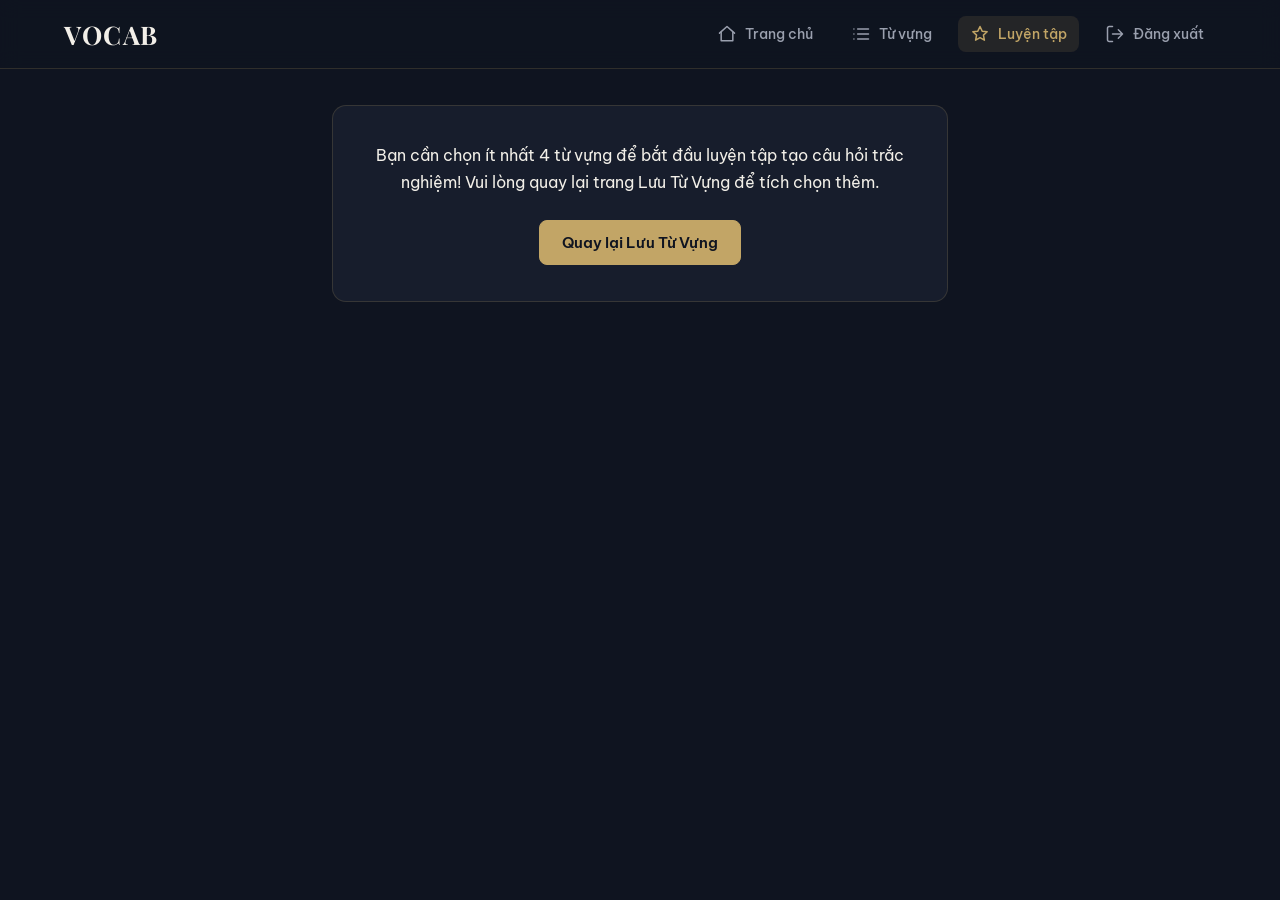
==== commit 0954ec7c: "Update luyentap.html" ====
--- a/luyentap.html
+++ b/luyentap.html
@@ -1,757 +1,363 @@
 <!DOCTYPE html>
-<html lang="en">
+<html lang="vi">
 <head>
   <meta charset="UTF-8">
-  <meta name="viewport" content="width=device-width, initial-scale=1.0">
-  <title>Practice Quiz - VocabMaster</title>
-  
-  <!-- Google Fonts & Font Awesome Icons -->
+  <meta name="viewport" content="width=device-width, initial-scale=1">
+  <title>Vocab - Luyện Tập</title>
   <link rel="preconnect" href="https://fonts.googleapis.com">
   <link rel="preconnect" href="https://fonts.gstatic.com" crossorigin>
-  <link href="https://fonts.googleapis.com/css2?family=Plus+Jakarta+Sans:wght@400;500;600;700&display=swap" rel="stylesheet">
-  <link rel="stylesheet" href="https://cdnjs.cloudflare.com/ajax/libs/font-awesome/6.4.0/css/all.min.css">
-
+  <link href="https://fonts.googleapis.com/css2?family=Be+Vietnam+Pro:wght@400;500;600&family=Playfair+Display:wght@700;800&display=swap" rel="stylesheet">
   <style>
-    /* ==========================================
-       1. COLOR VARIABLES & GENERAL RESET
-       ========================================== */
     :root {
-      --primary-color: #C0392B;       /* Crimson */
-      --primary-hover: #A93226;
-      --bg-light: #F9EBEA;
-      --card-bg: #FFFFFF;
-      --text-dark: #2C3E50;
-      --text-muted: #7F8C8D;
-      --correct-color: #27AE60;
-      --correct-bg: #EAFAF1;
-      --correct-border: #2ECC71;
-      --wrong-color: #C0392B;
-      --wrong-bg: #FDEDEC;
-      --wrong-border: #E74C3C;
-      --border-color: #EAEDED;
-      --shadow-sm: 0 2px 8px rgba(0, 0, 0, 0.05);
-      --shadow-md: 0 8px 24px rgba(192, 57, 43, 0.12);
-      --transition: all 0.25s ease-in-out;
-      --border-radius: 16px;
-    }
-
-    * {
-      margin: 0;
-      padding: 0;
-      box-sizing: border-box;
-      font-family: 'Plus Jakarta Sans', sans-serif;
-    }
-
-    body {
-      background-color: var(--bg-light);
-      color: var(--text-dark);
-      min-height: 100vh;
-      display: flex;
-      flex-direction: column;
-    }
-
-    /* ==========================================
-       2. NAVIGATION BAR
-       ========================================== */
-    .navbar {
-      background-color: var(--card-bg);
-      border-bottom: 2px solid var(--primary-color);
-      box-shadow: var(--shadow-sm);
-      position: sticky;
-      top: 0;
-      z-index: 1000;
-      padding: 0 2rem;
-    }
-
-    .nav-container {
-      max-width: 1200px;
-      margin: 0 auto;
-      height: 70px;
-      display: flex;
-      justify-content: space-between;
-      align-items: center;
-    }
-
-    .brand-logo {
-      display: flex;
-      align-items: center;
-      gap: 10px;
-      font-size: 1.4rem;
-      font-weight: 700;
-      color: var(--primary-color);
-      text-decoration: none;
-    }
-
-    .nav-links {
-      display: flex;
-      align-items: center;
-      gap: 20px;
-      list-style: none;
-    }
-
-    .nav-item a {
-      text-decoration: none;
-      color: var(--text-dark);
-      font-weight: 600;
-      font-size: 0.95rem;
-      padding: 8px 14px;
-      border-radius: 8px;
-      transition: var(--transition);
-      display: flex;
-      align-items: center;
-      gap: 8px;
-    }
-
-    .nav-item a:hover,
-    .nav-item a.active {
-      color: var(--primary-color);
-      background-color: #FDEDEC;
-    }
-
-    /* ==========================================
-       3. MAIN CONTAINER & STATE VIEWS
-       ========================================== */
-    .main-container {
-      max-width: 800px;
-      margin: 30px auto;
-      padding: 0 20px;
-      width: 100%;
-      flex: 1;
-      display: flex;
-      flex-direction: column;
-      justify-content: center;
-    }
-
-    .view-card {
-      background: var(--card-bg);
-      border-radius: var(--border-radius);
-      box-shadow: var(--shadow-md);
-      padding: 30px 35px;
-      border: 1px solid var(--border-color);
-    }
-
-    .hidden {
-      display: none !important;
-    }
+      --ink: #0f1420;
+      --ink-soft: #171d2c;
+      --line: rgba(194, 165, 102, 0.18);
+      --paper: #f2efe8;
+      --muted: #9aa0ae;
+      --gold: #c2a566;
+      --ok: #5fae7e;
+      --bad: #d9776b;
+      --serif: "Playfair Display", "Times New Roman", serif;
+      --sans: "Be Vietnam Pro", system-ui, -apple-system, "Segoe UI", sans-serif;
+    }
+    *, *::before, *::after { box-sizing: border-box; margin: 0; padding: 0; }
+    body { min-height: 100vh; background: var(--ink); color: var(--paper); font-family: var(--sans); -webkit-font-smoothing: antialiased; }
+    a:focus-visible, button:focus-visible { outline: 2px solid var(--gold); outline-offset: 3px; }
+    [hidden] { display: none !important; }
+
+    /* ---------- Header ---------- */
+    .topbar {
+      position: sticky; top: 0; z-index: 10;
+      display: flex; align-items: center; justify-content: space-between;
+      padding: 16px clamp(16px, 5vw, 64px);
+      background: rgba(15, 20, 32, 0.9);
+      backdrop-filter: blur(10px); -webkit-backdrop-filter: blur(10px);
+      border-bottom: 1px solid var(--line);
+    }
+    .logo { font-family: var(--serif); font-size: 1.6rem; font-weight: 700; letter-spacing: 0.06em; color: var(--paper); text-decoration: none; }
+    .nav { display: flex; gap: clamp(4px, 1.5vw, 14px); list-style: none; }
+    .nav a, .nav button {
+      display: inline-flex; align-items: center; gap: 8px;
+      padding: 8px 12px; border-radius: 8px; border: 0; background: none; cursor: pointer;
+      font: 500 0.9rem var(--sans); color: var(--muted); text-decoration: none;
+      transition: color 0.2s, background 0.2s;
+    }
+    .nav a:hover, .nav button:hover, .nav a[aria-current="page"] { color: var(--paper); background: rgba(194, 165, 102, 0.12); }
+    .nav a[aria-current="page"] { color: var(--gold); }
+    svg { width: 20px; height: 20px; flex: none; fill: none; stroke: currentColor; stroke-width: 1.8; stroke-linecap: round; stroke-linejoin: round; }
+
+    /* ---------- Layout ---------- */
+    main { max-width: 680px; margin: 0 auto; padding: 36px clamp(16px, 4vw, 32px) 80px; }
+    .panel { background: var(--ink-soft); border: 1px solid var(--line); border-radius: 14px; padding: clamp(22px, 5vw, 36px); }
 
     .btn {
-      padding: 12px 24px;
-      border-radius: 10px;
-      font-weight: 600;
-      font-size: 0.95rem;
-      border: none;
-      cursor: pointer;
-      display: inline-flex;
-      align-items: center;
-      justify-content: center;
-      gap: 8px;
-      transition: var(--transition);
-      text-decoration: none;
-    }
-
-    .btn-primary {
-      background-color: var(--primary-color);
-      color: white;
-      box-shadow: 0 4px 12px rgba(192, 57, 43, 0.25);
-    }
-
-    .btn-primary:hover {
-      background-color: var(--primary-hover);
-      transform: translateY(-2px);
-    }
-
-    .btn-secondary {
-      background-color: #F2F4F4;
-      color: var(--text-dark);
-    }
-
-    .btn-secondary:hover {
-      background-color: #E5E7E9;
-    }
-
-    /* ==========================================
-       4. EMPTY STATE VIEW
-       ========================================== */
-    .empty-state {
-      text-align: center;
-      padding: 40px 20px;
-    }
-
-    .empty-state i {
-      font-size: 4rem;
-      color: var(--primary-color);
-      margin-bottom: 20px;
-      opacity: 0.8;
-    }
-
-    .empty-state h2 {
-      font-size: 1.6rem;
-      margin-bottom: 12px;
-      color: var(--text-dark);
-    }
-
-    .empty-state p {
-      color: var(--text-muted);
-      margin-bottom: 25px;
-      font-size: 1rem;
-      line-height: 1.5;
-    }
-
-    /* ==========================================
-       5. QUIZ VIEW
-       ========================================== */
-    .quiz-header {
-      margin-bottom: 25px;
-    }
-
-    .stats-bar {
-      display: flex;
-      justify-content: space-between;
-      align-items: center;
-      font-weight: 700;
-      font-size: 0.95rem;
-      margin-bottom: 12px;
-    }
-
-    .score-info {
-      display: flex;
-      gap: 15px;
-    }
-
-    .score-correct { color: var(--correct-color); }
-    .score-wrong { color: var(--wrong-color); }
-
-    .progress-container {
-      width: 100%;
-      height: 10px;
-      background-color: #F2F4F4;
-      border-radius: 20px;
-      overflow: hidden;
-    }
-
-    .progress-bar {
-      height: 100%;
-      width: 0%;
-      background-color: var(--primary-color);
-      transition: width 0.3s ease;
-      border-radius: 20px;
-    }
-
-    .question-card {
-      text-align: center;
-      padding: 25px 0 15px;
-    }
-
-    .word-label {
-      font-size: 0.85rem;
-      font-weight: 700;
-      text-transform: uppercase;
-      letter-spacing: 1px;
-      color: var(--text-muted);
-      margin-bottom: 8px;
-    }
-
-    .question-word {
-      font-size: 2.4rem;
-      font-weight: 700;
-      color: var(--primary-color);
-      margin-bottom: 30px;
-      word-break: break-word;
-    }
-
-    .answers-grid {
-      display: grid;
-      grid-template-columns: repeat(2, 1fr);
-      gap: 15px;
-      margin-bottom: 25px;
-    }
-
-    .answer-btn {
-      padding: 16px 20px;
-      background-color: #FAFAFA;
-      border: 2px solid #E5E7E9;
-      border-radius: 12px;
-      font-size: 1rem;
-      font-weight: 600;
-      color: var(--text-dark);
-      cursor: pointer;
-      text-align: left;
-      transition: var(--transition);
-      display: flex;
-      align-items: center;
-      gap: 12px;
-    }
-
-    .answer-btn .prefix {
-      display: inline-flex;
-      align-items: center;
-      justify-content: center;
-      width: 28px;
-      height: 28px;
-      border-radius: 6px;
-      background-color: #E5E7E9;
-      font-size: 0.85rem;
-      color: var(--text-dark);
-      flex-shrink: 0;
-    }
-
-    .answer-btn:hover:not(:disabled) {
-      border-color: var(--primary-color);
-      background-color: #FDEDEC;
-    }
-
-    .answer-btn.correct {
-      background-color: var(--correct-bg) !important;
-      border-color: var(--correct-border) !important;
-      color: var(--correct-color) !important;
-    }
-
-    .answer-btn.correct .prefix {
-      background-color: var(--correct-color) !important;
-      color: white !important;
-    }
-
-    .answer-btn.wrong {
-      background-color: var(--wrong-bg) !important;
-      border-color: var(--wrong-border) !important;
-      color: var(--wrong-color) !important;
-    }
-
-    .answer-btn.wrong .prefix {
-      background-color: var(--wrong-color) !important;
-      color: white !important;
-    }
-
-    .quiz-footer {
-      display: flex;
-      justify-content: space-between;
-      align-items: center;
-      min-height: 50px;
-      border-top: 1px solid var(--border-color);
-      padding-top: 20px;
-    }
-
-    .feedback-msg {
-      font-weight: 600;
-      font-size: 0.95rem;
-      display: flex;
-      align-items: center;
-      gap: 8px;
-    }
-
-    .feedback-msg.correct-text { color: var(--correct-color); }
-    .feedback-msg.wrong-text { color: var(--wrong-color); }
-
-    /* ==========================================
-       6. RESULT VIEW
-       ========================================== */
-    .result-view { text-align: center; }
-    .result-header { margin-bottom: 30px; }
-    .result-header i { font-size: 3.5rem; color: var(--primary-color); margin-bottom: 12px; }
-    .result-header h2 { font-size: 1.8rem; color: var(--text-dark); margin-bottom: 6px; }
-
-    .result-stats-grid {
-      display: grid;
-      grid-template-columns: repeat(3, 1fr);
-      gap: 15px;
-      margin-bottom: 30px;
-    }
-
-    .stat-card {
-      background-color: #FAFAFA;
-      border: 1px solid var(--border-color);
-      padding: 18px 10px;
-      border-radius: 12px;
-    }
-
-    .stat-card .value { font-size: 1.8rem; font-weight: 700; margin-bottom: 4px; }
-    .stat-card .label { font-size: 0.8rem; color: var(--text-muted); text-transform: uppercase; font-weight: 600; }
-
-    .stat-accuracy { color: var(--primary-color); }
-    .stat-correct { color: var(--correct-color); }
-    .stat-wrong { color: var(--wrong-color); }
-
-    .review-section { text-align: left; margin-bottom: 30px; }
-    .review-section h3 { font-size: 1.1rem; margin-bottom: 15px; color: var(--text-dark); display: flex; align-items: center; gap: 8px; }
-
-    .review-list {
-      list-style: none;
-      max-height: 220px;
-      overflow-y: auto;
-      border: 1px solid var(--border-color);
-      border-radius: 10px;
-    }
-
-    .review-item {
-      padding: 12px 16px;
-      border-bottom: 1px solid var(--border-color);
-      display: flex;
-      justify-content: space-between;
-      align-items: center;
-      font-size: 0.95rem;
-    }
-
-    .review-item:last-child { border-bottom: none; }
-    .review-item .word { font-weight: 700; color: var(--primary-color); }
-    .review-item .meaning { color: var(--text-muted); }
-
-    .result-actions { display: flex; gap: 15px; justify-content: center; }
-    .result-actions .btn { flex: 1; }
-
-    .footer {
-      text-align: center;
-      padding: 20px;
-      color: var(--text-muted);
-      font-size: 0.85rem;
-      margin-top: auto;
-    }
-
-    @media (max-width: 600px) {
-      .navbar { padding: 0 1rem; }
-      .nav-links span { display: none; }
-      .view-card { padding: 25px 20px; }
-      .answers-grid { grid-template-columns: 1fr; }
-      .result-stats-grid { grid-template-columns: 1fr; }
-      .result-actions { flex-direction: column; }
+      display: inline-block; padding: 12px 22px; border-radius: 8px; cursor: pointer; text-decoration: none; text-align: center;
+      font: 500 0.95rem var(--sans); border: 1px solid var(--line);
+      background: var(--ink); color: var(--paper); transition: border-color 0.2s, background 0.2s;
+    }
+    .btn:hover { border-color: var(--gold); }
+    .btn-primary { background: var(--gold); border-color: var(--gold); color: var(--ink); font-weight: 600; }
+    .btn-primary:hover { background: #d3b877; }
+
+    /* ---------- Gate ---------- */
+    .gate { text-align: center; }
+    .gate p { line-height: 1.7; margin-bottom: 24px; color: var(--paper); }
+
+    /* ---------- Quiz ---------- */
+    .stats { display: flex; justify-content: space-between; gap: 12px; flex-wrap: wrap; font-size: 0.9rem; color: var(--muted); margin-bottom: 10px; }
+    .stats .ok { color: var(--ok); }
+    .stats .bad { color: var(--bad); }
+    .stats b { font-weight: 600; }
+    .bar { height: 4px; border-radius: 4px; background: var(--ink-soft); overflow: hidden; margin-bottom: 22px; }
+    .bar i { display: block; height: 100%; width: 0; background: var(--gold); transition: width 0.3s ease; }
+
+    .card { text-align: center; padding: clamp(32px, 8vw, 56px) 20px; margin-bottom: 18px; }
+    .word { font-family: var(--serif); font-weight: 800; font-size: clamp(2rem, 7vw, 3.2rem); line-height: 1.2; overflow-wrap: anywhere; }
+    .pinyin { margin-top: 10px; color: var(--gold); font-size: 1.05rem; }
+
+    .options { display: grid; gap: 10px; }
+    .opt {
+      display: flex; align-items: center; gap: 14px; width: 100%;
+      padding: 14px 16px; border-radius: 10px; cursor: pointer; text-align: left;
+      font: 400 1rem var(--sans); color: var(--paper);
+      background: var(--ink-soft); border: 1px solid var(--line);
+      transition: border-color 0.2s, background 0.2s;
+    }
+    .opt:hover:not(:disabled) { border-color: var(--gold); }
+    .opt:disabled { cursor: default; }
+    .opt .tag { flex: none; width: 28px; height: 28px; display: grid; place-items: center; border-radius: 50%; border: 1px solid var(--line); font-size: 0.8rem; font-weight: 600; color: var(--gold); }
+    .opt.correct { background: rgba(95, 174, 126, 0.18); border-color: var(--ok); }
+    .opt.correct .tag { background: var(--ok); border-color: var(--ok); color: var(--ink); }
+    .opt.wrong { background: rgba(217, 119, 107, 0.18); border-color: var(--bad); }
+    .opt.wrong .tag { background: var(--bad); border-color: var(--bad); color: var(--ink); }
+
+    .feedback { display: flex; align-items: center; justify-content: space-between; gap: 14px; flex-wrap: wrap; margin-top: 18px; }
+    .feedback p { font-weight: 500; line-height: 1.5; }
+    .feedback p.ok { color: var(--ok); }
+    .feedback p.bad { color: var(--bad); }
+
+    /* ---------- Result ---------- */
+    .result { text-align: center; }
+    .result h1 { font-family: var(--serif); font-size: clamp(1.4rem, 4vw, 1.8rem); margin-bottom: 18px; }
+    .percent { font-family: var(--serif); font-weight: 800; font-size: clamp(3.4rem, 14vw, 5rem); color: var(--gold); line-height: 1; }
+    .summary { display: flex; justify-content: center; gap: 28px; margin: 18px 0 26px; }
+    .summary div { font-size: 0.85rem; color: var(--muted); }
+    .summary b { display: block; font-size: 1.5rem; font-weight: 600; }
+    .summary .ok b { color: var(--ok); }
+    .summary .bad b { color: var(--bad); }
+
+    .review { text-align: left; border-top: 1px solid var(--line); padding-top: 20px; margin-bottom: 26px; }
+    .review h2 { font-size: 1rem; font-weight: 600; margin-bottom: 12px; }
+    .review ul { list-style: none; display: grid; gap: 8px; }
+    .review li { display: flex; justify-content: space-between; gap: 16px; padding: 10px 14px; border-radius: 8px; background: var(--ink); border: 1px solid var(--line); }
+    .review li span:last-child { color: var(--muted); text-align: right; }
+    .review .none { color: var(--ok); }
+    .actions { display: grid; gap: 10px; }
+
+    @media (max-width: 640px) {
+      .nav span { display: none; }
+      .nav a, .nav button { padding: 9px; }
+      .review li { flex-direction: column; gap: 2px; }
+      .review li span:last-child { text-align: left; }
     }
   </style>
 </head>
 <body>
 
-  <!-- NAVIGATION BAR -->
-  <nav class="navbar">
-    <div class="nav-container">
-      <a href="trangchu.html" class="brand-logo">
-        <i class="fa-solid fa-graduation-cap"></i> VocabMaster
-      </a>
-      <ul class="nav-links">
-        <li class="nav-item">
-          <a href="trangchu.html"><i class="fa-solid fa-house"></i> <span>Home</span></a>
-        </li>
-        <li class="nav-item">
-          <a href="tuvung.html"><i class="fa-solid fa-book"></i> <span>Vocabulary</span></a>
-        </li>
-        <li class="nav-item">
-          <a href="luyentap.html" class="active"><i class="fa-solid fa-dumbbell"></i> <span>Practice</span></a>
-        </li>
+  <header class="topbar">
+    <a class="logo" href="index.html" aria-label="VOCAB - Trang chủ">VOCAB</a>
+    <nav aria-label="Điều hướng chính">
+      <ul class="nav">
+        <li><a href="index.html" title="Trang chủ">
+          <svg viewBox="0 0 24 24" aria-hidden="true"><path d="M3 11l9-8 9 8"/><path d="M5 10v10h14V10"/></svg><span>Trang chủ</span></a></li>
+        <li><a href="tuvung.html" title="Danh sách từ vựng">
+          <svg viewBox="0 0 24 24" aria-hidden="true"><path d="M8 6h13M8 12h13M8 18h13"/><path d="M3.5 6h.01M3.5 12h.01M3.5 18h.01"/></svg><span>Từ vựng</span></a></li>
+        <li><a href="luyentap.html" aria-current="page" title="Luyện tập">
+          <svg viewBox="0 0 24 24" aria-hidden="true"><path d="M12 3l2.6 5.6 6 .7-4.5 4.1 1.2 6L12 16.4 6.7 19.4l1.2-6L3.4 9.3l6-.7z"/></svg><span>Luyện tập</span></a></li>
+        <li><button type="button" id="logout" title="Đăng xuất">
+          <svg viewBox="0 0 24 24" aria-hidden="true"><path d="M9 21H5a2 2 0 0 1-2-2V5a2 2 0 0 1 2-2h4"/><path d="M16 17l5-5-5-5M21 12H9"/></svg><span>Đăng xuất</span></button></li>
       </ul>
-    </div>
-  </nav>
-
-  <!-- MAIN CONTAINER -->
-  <main class="main-container">
-
-    <!-- VIEW 1: EMPTY STATE -->
-    <div id="view-empty" class="view-card empty-state hidden">
-      <i class="fa-solid fa-folder-open"></i>
-      <h2>No Vocabulary Selected</h2>
-      <p>No vocabulary selected for practice. Please return to the Vocabulary page and select words to practice.</p>
-      <a href="tuvung.html" class="btn btn-primary">
-        <i class="fa-solid fa-arrow-left"></i> Go to Vocabulary Page
-      </a>
-    </div>
-
-    <!-- VIEW 2: QUIZ INTERFACE -->
-    <div id="view-quiz" class="view-card hidden">
-      <div class="quiz-header">
-        <div class="stats-bar">
-          <span class="progress-info">
-            Question <span id="current-q-num">1</span>/<span id="total-q-num">10</span>
-          </span>
-          <div class="score-info">
-            <span class="score-correct"><i class="fa-solid fa-circle-check"></i> Correct: <span id="score-correct-count">0</span></span>
-            <span class="score-wrong"><i class="fa-solid fa-circle-xmark"></i> Wrong: <span id="score-wrong-count">0</span></span>
-          </div>
-        </div>
-        <div class="progress-container">
-          <div id="quiz-progress-bar" class="progress-bar"></div>
-        </div>
-      </div>
-
-      <div class="question-card">
-        <div class="word-label">Translate this word</div>
-        <div id="question-word" class="question-word">Loading...</div>
-
-        <div id="answers-container" class="answers-grid">
-          <!-- Answer buttons injected dynamically by JS -->
-        </div>
-      </div>
-
-      <div class="quiz-footer">
-        <div id="feedback-msg" class="feedback-msg"></div>
-        <button id="btn-next" class="btn btn-primary hidden" onclick="nextQuestion()">
-          Continue <i class="fa-solid fa-arrow-right"></i>
-        </button>
-      </div>
-    </div>
-
-    <!-- VIEW 3: QUIZ RESULT -->
-    <div id="view-result" class="view-card result-view hidden">
-      <div class="result-header">
-        <i class="fa-solid fa-trophy"></i>
-        <h2>Practice Completed!</h2>
-        <p style="color: var(--text-muted);">Great job on completing your vocabulary session.</p>
-      </div>
-
-      <div class="result-stats-grid">
-        <div class="stat-card">
-          <div id="res-accuracy" class="value stat-accuracy">0%</div>
-          <div class="label">Accuracy</div>
-        </div>
-        <div class="stat-card">
-          <div id="res-correct" class="value stat-correct">0</div>
-          <div class="label">Correct</div>
-        </div>
-        <div class="stat-card">
-          <div id="res-wrong" class="value stat-wrong">0</div>
-          <div class="label">Incorrect</div>
-        </div>
-      </div>
-
-      <div id="review-section" class="review-section hidden">
-        <h3><i class="fa-solid fa-circle-exclamation" style="color: var(--primary-color);"></i> Words to Review</h3>
-        <ul id="review-list" class="review-list"></ul>
-      </div>
-
-      <div class="result-actions">
-        <button class="btn btn-secondary" onclick="restartQuiz()">
-          <i class="fa-solid fa-rotate-right"></i> Retry This Set
-        </button>
-        <a href="tuvung.html" class="btn btn-primary">
-          <i class="fa-solid fa-list-check"></i> Select Other Words
-        </a>
-      </div>
-    </div>
-
+    </nav>
+  </header>
+
+  <main>
+    <!-- Thông báo thiếu từ -->
+    <section id="gate" class="panel gate" hidden>
+      <p>Bạn cần chọn ít nhất 4 từ vựng để bắt đầu luyện tập tạo câu hỏi trắc nghiệm! Vui lòng quay lại trang Lưu Từ Vựng để tích chọn thêm.</p>
+      <a class="btn btn-primary" href="tuvung.html">Quay lại Lưu Từ Vựng</a>
+    </section>
+
+    <!-- Làm bài -->
+    <section id="quiz" hidden>
+      <div class="stats">
+        <span>Tiến trình: <b id="progress">0/0</b></span>
+        <span><span class="ok">Đúng: <b id="cntOk">0</b></span> &nbsp; <span class="bad">Sai: <b id="cntBad">0</b></span></span>
+      </div>
+      <div class="bar" role="progressbar" aria-label="Tiến trình" aria-valuemin="0" aria-valuemax="100"><i id="barFill"></i></div>
+
+      <div class="panel card">
+        <div class="word" id="word"></div>
+        <div class="pinyin" id="pinyin" hidden></div>
+      </div>
+
+      <div class="options" id="options"></div>
+
+      <div class="feedback" id="feedback" hidden>
+        <p id="msg"></p>
+        <button type="button" class="btn btn-primary" id="nextBtn">Tiếp tục &gt;</button>
+      </div>
+    </section>
+
+    <!-- Kết quả -->
+    <section id="result" class="panel result" hidden>
+      <h1>Kết quả đợt luyện tập</h1>
+      <div class="percent" id="percent">0%</div>
+      <div class="summary">
+        <div class="ok"><b id="rOk">0</b>Câu đúng</div>
+        <div class="bad"><b id="rBad">0</b>Câu sai</div>
+      </div>
+      <div class="review">
+        <h2>Từ cần lưu ý</h2>
+        <ul id="wrongList"></ul>
+      </div>
+      <div class="actions">
+        <button type="button" class="btn btn-primary" id="restartBtn">Làm Bắt Đầu Lại Đợt Này</button>
+        <button type="button" class="btn" id="retryWrongBtn">Ôn Lại Riêng Câu Sai</button>
+        <a class="btn" href="tuvung.html">Thay Đổi Tùy Chọn</a>
+      </div>
+    </section>
   </main>
 
-  <footer class="footer">
-    &copy; 2026 VocabMaster. All rights reserved.
-  </footer>
-
   <script>
-    const FALLBACK_DISTRACTORS = [
-      "Thành công", "Kiên trì", "Khám phá", "Cơ hội", "Sáng tạo", 
-      "Phát triển", "Thách thức", "Mục tiêu", "Động lực", "Thói quen", 
-      "Tập trung", "Thành tựu", "Cải thiện", "Tri thức", "Kinh nghiệm"
-    ];
-
-    let practiceWords = [];
-    let currentQuestionIndex = 0;
-    let correctCount = 0;
-    let wrongCount = 0;
-    let wrongWordsList = [];
-    let isAnswered = false;
-
-    const viewEmpty = document.getElementById('view-empty');
-    const viewQuiz = document.getElementById('view-quiz');
-    const viewResult = document.getElementById('view-result');
-
-    document.addEventListener('DOMContentLoaded', () => {
-      initQuiz();
+    const PRACTICE_KEY = "vocab_practice";
+    const $ = id => document.getElementById(id);
+
+    /* --- Đọc rồi xóa ngay dữ liệu tạm: F5 / đóng tab / rời trang đều không còn dữ liệu --- */
+    let pool = []; // toàn bộ từ của đợt (dùng làm nguồn đáp án nhiễu)
+    try {
+      const raw = sessionStorage.getItem(PRACTICE_KEY);
+      const data = JSON.parse(raw || "[]");
+      if (Array.isArray(data)) {
+        pool = data
+          .filter(d => d && String(d.word || "").trim() && String(d.meaning || "").trim())
+          .map(d => ({ word: String(d.word).trim(), meaning: String(d.meaning).trim(), pinyin: d.pinyin ? String(d.pinyin).trim() : "" }));
+      }
+    } catch (e) { pool = []; }
+    const clearSession = () => { try { sessionStorage.removeItem(PRACTICE_KEY); } catch (e) {} };
+    clearSession();
+    window.addEventListener("pagehide", clearSession);
+
+    $("logout").addEventListener("click", () => { clearSession(); window.location.href = "index.html"; });
+
+    /* --- Tiện ích --- */
+    const shuffle = arr => {
+      const a = arr.slice();
+      for (let i = a.length - 1; i > 0; i--) {
+        const j = Math.floor(Math.random() * (i + 1));
+        [a[i], a[j]] = [a[j], a[i]];
+      }
+      return a;
+    };
+    const show = name => ["gate", "quiz", "result"].forEach(id => { $(id).hidden = id !== name; });
+
+    /* --- Trạng thái --- */
+    let quiz = [], idx = 0, okCount = 0, wrongWords = [], answered = false, currentOptions = [];
+
+    function startQuiz(words) {
+      quiz = shuffle(words);
+      idx = 0; okCount = 0; wrongWords = [];
+      show("quiz");
+      renderQuestion();
+    }
+
+    function buildOptions(item) {
+      // Đáp án nhiễu: nghĩa của các từ khác trong cả bộ đã chọn, không trùng nghĩa đúng
+      const seen = new Set([item.meaning.toLowerCase()]);
+      const distractors = [];
+      for (const w of shuffle(pool)) {
+        const key = w.meaning.toLowerCase();
+        if (!seen.has(key)) { seen.add(key); distractors.push(w.meaning); }
+        if (distractors.length === 3) break;
+      }
+      return shuffle([item.meaning, ...distractors]);
+    }
+
+    function updateStats() {
+      $("progress").textContent = Math.min(idx + (answered ? 1 : 0), quiz.length) + "/" + quiz.length;
+      $("cntOk").textContent = okCount;
+      $("cntBad").textContent = wrongWords.length;
+      const pct = quiz.length ? ((idx + (answered ? 1 : 0)) / quiz.length) * 100 : 0;
+      $("barFill").style.width = pct + "%";
+      document.querySelector(".bar").setAttribute("aria-valuenow", Math.round(pct));
+    }
+
+    function renderQuestion() {
+      const item = quiz[idx];
+      answered = false;
+      $("word").textContent = item.word;
+      $("pinyin").textContent = item.pinyin;
+      $("pinyin").hidden = !item.pinyin;
+      $("feedback").hidden = true;
+
+      currentOptions = buildOptions(item);
+      const box = $("options");
+      box.replaceChildren();
+      currentOptions.forEach((text, i) => {
+        const b = document.createElement("button");
+        b.type = "button";
+        b.className = "opt";
+        const tag = document.createElement("span");
+        tag.className = "tag";
+        tag.textContent = "ABCD"[i];
+        const label = document.createElement("span");
+        label.textContent = text;
+        b.append(tag, label);
+        b.addEventListener("click", () => choose(i));
+        box.appendChild(b);
+      });
+      updateStats();
+    }
+
+    function choose(i) {
+      if (answered) return;
+      answered = true;
+      const item = quiz[idx];
+      const buttons = $("options").children;
+      const correctIdx = currentOptions.indexOf(item.meaning);
+      const msg = $("msg");
+
+      Array.from(buttons).forEach(b => { b.disabled = true; });
+      buttons[correctIdx].classList.add("correct");
+
+      if (i === correctIdx) {
+        okCount++;
+        msg.className = "ok";
+        msg.textContent = "Chính xác! Bạn đã nhớ rất tốt từ vựng này!";
+      } else {
+        buttons[i].classList.add("wrong");
+        wrongWords.push(item);
+        msg.className = "bad";
+        msg.textContent = "Chưa chính xác! Nghĩa đúng: " + item.meaning;
+      }
+
+      const last = idx === quiz.length - 1;
+      $("nextBtn").textContent = last ? "Xem kết quả" : "Tiếp tục >";
+      $("feedback").hidden = false;
+      $("nextBtn").focus();
+      updateStats();
+    }
+
+    function next() {
+      if (!answered) return;
+      if (idx === quiz.length - 1) return showResult();
+      idx++;
+      renderQuestion();
+    }
+
+    function showResult() {
+      const total = quiz.length;
+      $("percent").textContent = Math.round((okCount / total) * 100) + "%";
+      $("rOk").textContent = okCount;
+      $("rBad").textContent = wrongWords.length;
+
+      const list = $("wrongList");
+      list.replaceChildren();
+      if (!wrongWords.length) {
+        const li = document.createElement("li");
+        li.className = "none";
+        li.textContent = "Tuyệt vời! Bạn không sai từ nào trong đợt này.";
+        list.appendChild(li);
+      } else {
+        wrongWords.forEach(w => {
+          const li = document.createElement("li");
+          const a = document.createElement("span");
+          const b = document.createElement("span");
+          a.textContent = w.word;
+          b.textContent = w.meaning;
+          li.append(a, b);
+          list.appendChild(li);
+        });
+      }
+      $("retryWrongBtn").hidden = wrongWords.length === 0;
+      show("result");
+      window.scrollTo(0, 0);
+    }
+
+    $("nextBtn").addEventListener("click", next);
+    $("restartBtn").addEventListener("click", () => startQuiz(pool));
+    $("retryWrongBtn").addEventListener("click", () => startQuiz(wrongWords.slice())); // đáp án nhiễu vẫn lấy từ cả bộ `pool`
+
+    // Phím tắt: A-D hoặc 1-4 để chọn đáp án, Enter để tiếp tục
+    document.addEventListener("keydown", e => {
+      if ($("quiz").hidden) return;
+      const k = e.key.toLowerCase();
+      const i = "abcd".indexOf(k) >= 0 ? "abcd".indexOf(k) : "1234".indexOf(k);
+      if (!answered && i >= 0 && i < currentOptions.length) choose(i);
     });
 
-    function initQuiz() {
-      const storedData = sessionStorage.getItem('practice_words');
-
-      if (!storedData) {
-        showView(viewEmpty);
-        return;
-      }
-
-      try {
-        practiceWords = JSON.parse(storedData);
-        if (!Array.isArray(practiceWords) || practiceWords.length === 0) {
-          showView(viewEmpty);
-          return;
-        }
-
-        shuffleArray(practiceWords);
-        
-        currentQuestionIndex = 0;
-        correctCount = 0;
-        wrongCount = 0;
-        wrongWordsList = [];
-
-        showView(viewQuiz);
-        loadQuestion();
-      } catch (e) {
-        console.error("Error parsing practice words:", e);
-        showView(viewEmpty);
-      }
-    }
-
-    function showView(targetView) {
-      viewEmpty.classList.add('hidden');
-      viewQuiz.classList.add('hidden');
-      viewResult.classList.add('hidden');
-
-      targetView.classList.remove('hidden');
-    }
-
-    function loadQuestion() {
-      isAnswered = false;
-      document.getElementById('feedback-msg').innerHTML = '';
-      document.getElementById('feedback-msg').className = 'feedback-msg';
-      document.getElementById('btn-next').classList.add('hidden');
-
-      const currentItem = practiceWords[currentQuestionIndex];
-
-      const total = practiceWords.length;
-      document.getElementById('current-q-num').textContent = currentQuestionIndex + 1;
-      document.getElementById('total-q-num').textContent = total;
-      document.getElementById('score-correct-count').textContent = correctCount;
-      document.getElementById('score-wrong-count').textContent = wrongCount;
-
-      const progressPercent = ((currentQuestionIndex) / total) * 100;
-      document.getElementById('quiz-progress-bar').style.width = `${progressPercent}%`;
-
-      document.getElementById('question-word').textContent = currentItem.word;
-
-      const options = [currentItem.meaning];
-
-      const otherMeaningsInSet = practiceWords
-        .filter(item => item.meaning !== currentItem.meaning)
-        .map(item => item.meaning);
-      
-      shuffleArray(otherMeaningsInSet);
-
-      for (let m of otherMeaningsInSet) {
-        if (options.length < 4 && !options.includes(m)) {
-          options.push(m);
-        }
-      }
-
-      if (options.length < 4) {
-        const fallbacksCopy = [...FALLBACK_DISTRACTORS];
-        shuffleArray(fallbacksCopy);
-
-        for (let f of fallbacksCopy) {
-          if (options.length < 4 && !options.includes(f)) {
-            options.push(f);
-          }
-        }
-      }
-
-      shuffleArray(options);
-
-      const answersContainer = document.getElementById('answers-container');
-      answersContainer.innerHTML = '';
-
-      const prefixes = ['A', 'B', 'C', 'D'];
-      options.forEach((optText, idx) => {
-        const btn = document.createElement('button');
-        btn.className = 'answer-btn';
-        btn.innerHTML = `<span class="prefix">${prefixes[idx]}</span> <span class="opt-text">${escapeHtml(optText)}</span>`;
-        btn.onclick = () => handleAnswerSelect(btn, optText, currentItem.meaning, currentItem);
-        answersContainer.appendChild(btn);
-      });
-    }
-
-    function handleAnswerSelect(selectedBtn, selectedText, correctMeaning, currentItem) {
-      if (isAnswered) return;
-      isAnswered = true;
-
-      const allBtns = document.querySelectorAll('.answer-btn');
-      const feedbackMsg = document.getElementById('feedback-msg');
-
-      allBtns.forEach(btn => btn.disabled = true);
-
-      if (selectedText === correctMeaning) {
-        correctCount++;
-        selectedBtn.classList.add('correct');
-        feedbackMsg.className = 'feedback-msg correct-text';
-        feedbackMsg.innerHTML = `<i class="fa-solid fa-circle-check"></i> Excellent! That is correct.`;
-      } else {
-        wrongCount++;
-        selectedBtn.classList.add('wrong');
-        
-        wrongWordsList.push(currentItem);
-
-        allBtns.forEach(btn => {
-          const textSpan = btn.querySelector('.opt-text');
-          if (textSpan && textSpan.textContent.trim() === correctMeaning) {
-            btn.classList.add('correct');
-          }
-        });
-
-        feedbackMsg.className = 'feedback-msg wrong-text';
-        feedbackMsg.innerHTML = `<i class="fa-solid fa-circle-xmark"></i> Incorrect! Correct answer: <strong>${escapeHtml(correctMeaning)}</strong>`;
-      }
-
-      document.getElementById('score-correct-count').textContent = correctCount;
-      document.getElementById('score-wrong-count').textContent = wrongCount;
-
-      document.getElementById('btn-next').classList.remove('hidden');
-    }
-
-    function nextQuestion() {
-      currentQuestionIndex++;
-      if (currentQuestionIndex < practiceWords.length) {
-        loadQuestion();
-      } else {
-        showResults();
-      }
-    }
-
-    function showResults() {
-      document.getElementById('quiz-progress-bar').style.width = '100%';
-
-      const total = practiceWords.length;
-      const accuracy = total > 0 ? Math.round((correctCount / total) * 100) : 0;
-
-      document.getElementById('res-accuracy').textContent = `${accuracy}%`;
-      document.getElementById('res-correct').textContent = correctCount;
-      document.getElementById('res-wrong').textContent = wrongCount;
-
-      const reviewSection = document.getElementById('review-section');
-      const reviewList = document.getElementById('review-list');
-      reviewList.innerHTML = '';
-
-      if (wrongWordsList.length > 0) {
-        wrongWordsList.forEach(item => {
-          const li = document.createElement('li');
-          li.className = 'review-item';
-          li.innerHTML = `
-            <span class="word">${escapeHtml(item.word)}</span>
-            <span class="meaning">${escapeHtml(item.meaning)}</span>
-          `;
-          reviewList.appendChild(li);
-        });
-        reviewSection.classList.remove('hidden');
-      } else {
-        reviewSection.classList.add('hidden');
-      }
-
-      showView(viewResult);
-    }
-
-    function restartQuiz() {
-      shuffleArray(practiceWords);
-      currentQuestionIndex = 0;
-      correctCount = 0;
-      wrongCount = 0;
-      wrongWordsList = [];
-
-      showView(viewQuiz);
-      loadQuestion();
-    }
-
-    function shuffleArray(array) {
-      for (let i = array.length - 1; i > 0; i--) {
-        const j = Math.floor(Math.random() * (i + 1));
-        [array[i], array[j]] = [array[j], array[i]];
-      }
-    }
-
-    function escapeHtml(text) {
-      return text
-        .replace(/&/g, "&amp;")
-        .replace(/</g, "&lt;")
-        .replace(/>/g, "&gt;")
-        .replace(/"/g, "&quot;")
-        .replace(/'/g, "&#039;");
-    }
+    /* --- Khởi động --- */
+    if (pool.length < 4) show("gate");
+    else startQuiz(pool);
   </script>
 </body>
 </html>
